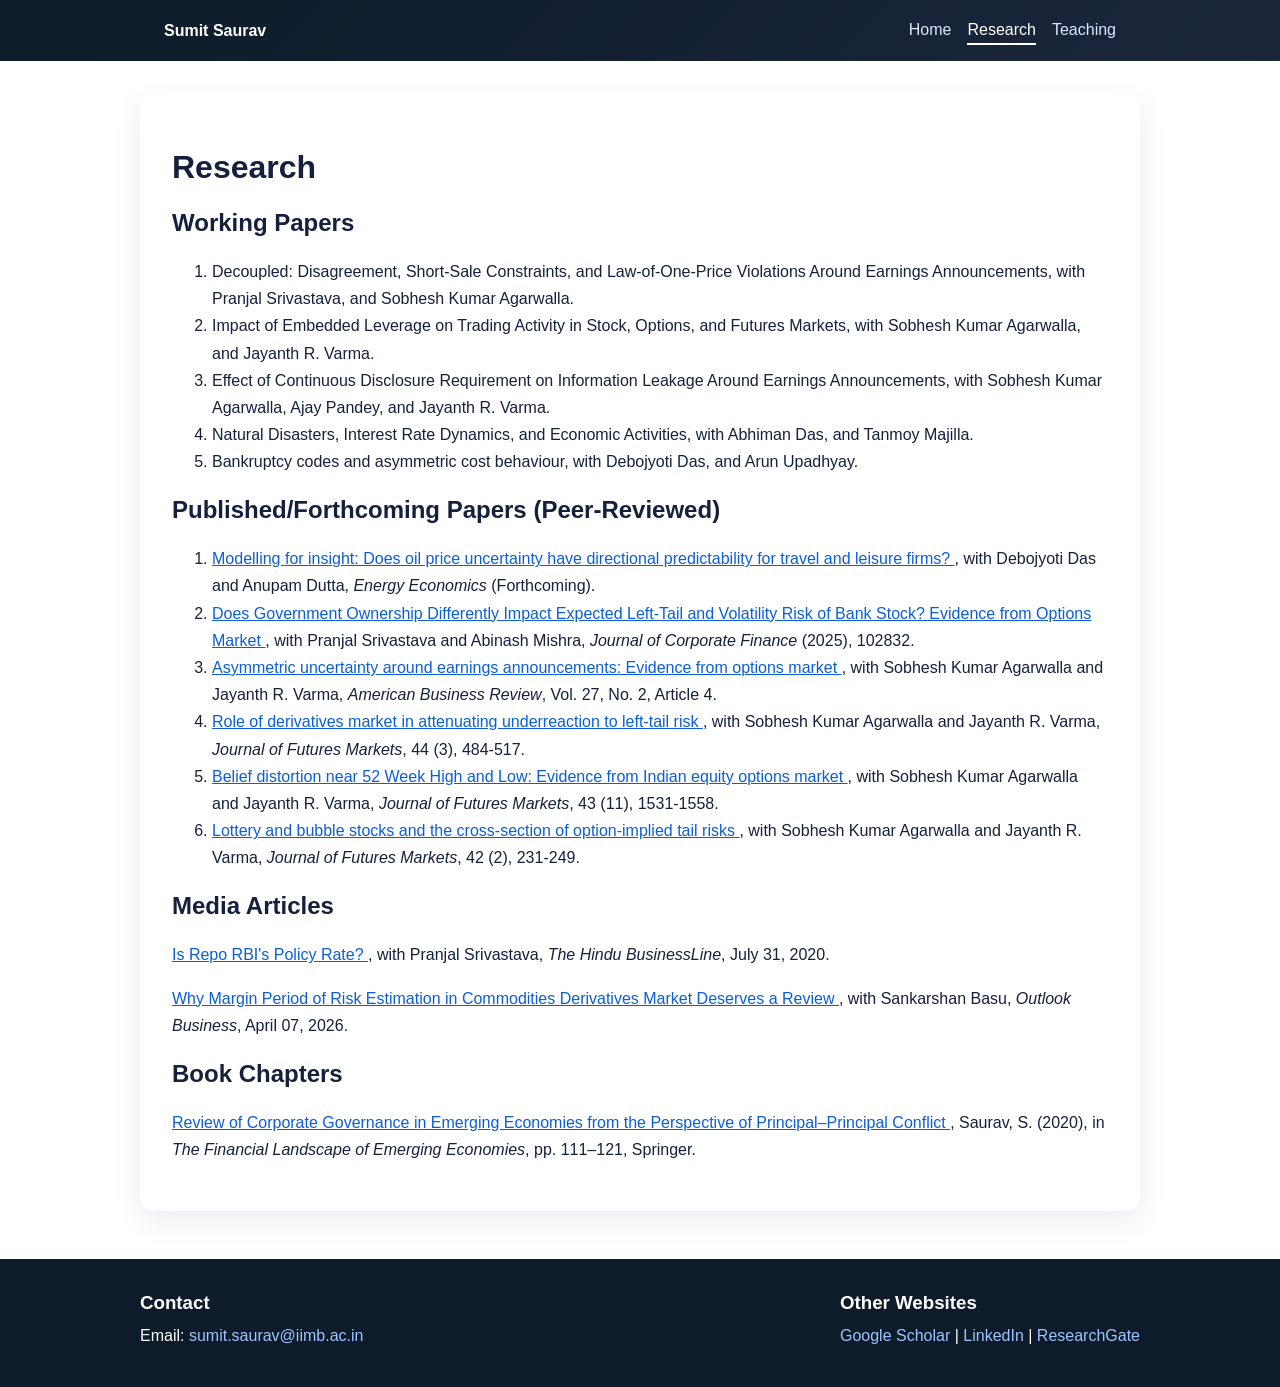
==== research.html @ 0b6259a1 "Update research.html" ====
<!doctype html>
<html lang="en">
<head>
  <meta charset="UTF-8" />
  <meta name="viewport" content="width=device-width, initial-scale=1.0" />
  <title>Sumit Saurav | Research &amp; Consulting</title>
  <meta name="description" content="Research page of Sumit Saurav with working papers and publications." />
  <link rel="stylesheet" href="assets/styles.css" />
</head>
<body>

  <header class="header">
    <nav class="nav">
      <a class="brand" href="index.html">Sumit Saurav</a>
      <div class="nav-links">
        <a href="index.html">Home</a>
        <a class="active" href="research.html">Research </a>
        <a href="teaching.html">Teaching</a>
      </div>
    </nav>
  </header>

  <main class="section">
    <h1>Research </h1>

    <h2>Working Papers</h2>
    <ol>
      <li> Decoupled: Disagreement, Short-Sale Constraints, and Law-of-One-Price Violations Around Earnings Announcements, with Pranjal Srivastava, and Sobhesh Kumar Agarwalla.</li>
      <li>Impact of Embedded Leverage on Trading Activity in Stock, Options, and Futures Markets, with Sobhesh Kumar Agarwalla, and Jayanth R. Varma.</li>
      <li>Effect of Continuous Disclosure Requirement on Information Leakage Around Earnings Announcements, with Sobhesh Kumar Agarwalla, Ajay Pandey, and Jayanth R. Varma.</li>
      <li>Natural Disasters, Interest Rate Dynamics, and Economic Activities, with Abhiman Das, and Tanmoy Majilla.</li>
      <li>Bankruptcy codes and asymmetric cost behaviour, with Debojyoti Das, and Arun Upadhyay.</li>
    </ol>

    <h2>Published/Forthcoming Papers (Peer-Reviewed)</h2>

<ol>

<li>
<a href="https://www.sciencedirect.com/science/article/pii/S0140988325007145" target="_blank">
Modelling for insight: Does oil price uncertainty have directional predictability for travel and leisure firms?
</a>,
with Debojyoti Das and Anupam Dutta,
<em>Energy Economics</em> (Forthcoming).
</li>

<li>
<a href="https://www.sciencedirect.com/science/article/pii/S0929119925001002" target="_blank">
Does Government Ownership Differently Impact Expected Left-Tail and Volatility Risk of Bank Stock? Evidence from Options Market
</a>,
with Pranjal Srivastava and Abinash Mishra,
<em>Journal of Corporate Finance</em> (2025), 102832.
</li>

<li>
<a href="https://digitalcommons.newhaven.edu/americanbusinessreview/vol27/iss2/4/" target="_blank">
Asymmetric uncertainty around earnings announcements: Evidence from options market
</a>,
with Sobhesh Kumar Agarwalla and Jayanth R. Varma,
<em>American Business Review</em>, Vol. 27, No. 2, Article 4.
</li>

<li>
<a href="https://onlinelibrary.wiley.com/doi/10.1002/fut.22478" target="_blank">
Role of derivatives market in attenuating underreaction to left-tail risk
</a>,
with Sobhesh Kumar Agarwalla and Jayanth R. Varma,
<em>Journal of Futures Markets</em>, 44 (3), 484-517.
</li>

<li>
<a href="https://onlinelibrary.wiley.com/doi/full/10.1002/fut.22446" target="_blank">
Belief distortion near 52 Week High and Low: Evidence from Indian equity options market
</a>,
with Sobhesh Kumar Agarwalla and Jayanth R. Varma,
<em>Journal of Futures Markets</em>, 43 (11), 1531-1558.
</li>

<li>
<a href="https://onlinelibrary.wiley.com/doi/10.1002/fut.22263" target="_blank">
Lottery and bubble stocks and the cross-section of option-implied tail risks
</a>,
with Sobhesh Kumar Agarwalla and Jayanth R. Varma,
<em>Journal of Futures Markets</em>, 42 (2), 231-249.
</li>

</ol>

    <h2>Media Articles</h2>

<p>
<a href="https://www.thehindubusinessline.com/opinion/is-repo-rbis-policy-rate/article32242097.ece" target="_blank">
Is Repo RBI's Policy Rate?
</a>,
with Pranjal Srivastava,
<em>The Hindu BusinessLine</em>, July 31, 2020.
</p>

<p>
<a href="https://www.outlookbusiness.com/economy-and-policy/why-margin-period-of-risk-estimation-in-commodities-derivatives-market-deserves-a-review" target="_blank">
Why Margin Period of Risk Estimation in Commodities Derivatives Market Deserves a Review
</a>,
 with Sankarshan Basu,
<em>Outlook Business</em>, April 07, 2026.
</p>
    <h2>Book Chapters</h2>

<p>
<a href="https://link.springer.com/chapter/10.1007/978-3-030-60008-2_8" target="_blank">
Review of Corporate Governance in Emerging Economies from the Perspective of Principal–Principal Conflict
</a>, 
Saurav, S. (2020), in <em>The Financial Landscape of Emerging Economies</em>, 
pp. 111–121, Springer.
</p>
  </main>

  <footer class="footer">
    <div class="footer-content">
      <div>
        <h3>Contact</h3>
        <p>Email: <a href="mailto:sumit.saurav@iimb.ac.in">sumit.saurav@iimb.ac.in</a></p>
      </div>

      <div>
        <h3>Other Websites</h3>
        <p>
          <a href="https://scholar.google.com/citations?user=0EZDq5oAAAAJ&hl=en" target="_blank" rel="noopener noreferrer">Google Scholar</a> |
          <a href="https://www.linkedin.com/in/sumit-saurav-b0028643" target="_blank" rel="noopener noreferrer">LinkedIn</a> |
          <a href="https://www.researchgate.net/profile/Sumit-Saurav-2" target="_blank" rel="noopener noreferrer">ResearchGate</a>
        </p>
      </div>
    </div>
  </footer>

</body>
</html>
---- assets/styles.css ----
:root {
  --bg: #f4f7fb;
  --card: #ffffff;
  --text: #14213d;
  --accent: #0b5ed7;
  --header-bg: linear-gradient(135deg, #0d1b2a, #1b263b);
}

* {
  box-sizing: border-box;
}

body {
  margin: 0;
  font-family: Inter, "Segoe UI", Roboto, Arial, sans-serif;
  color: var(--text);
  background: white;
  line-height: 1.7;
}

header.header {
  background: var(--header-bg);
  color: white;
}

.nav {
  max-width: 1000px;
  margin: 0 auto;
  padding: 1rem 1.5rem;
  display: flex;
  justify-content: space-between;
  align-items: center;
  gap: 1rem;
}

.brand {
  color: white;
  font-weight: 700;
  text-decoration: none;
}

.nav-links {
  display: flex;
  gap: 1rem;
  flex-wrap: wrap;
}

.nav-links a {
  color: #dbe8ff;
  text-decoration: none;
}

.nav-links a.active {
  color: white;
  border-bottom: 2px solid white;
}

.hero-content {
  max-width: 1000px;
  margin: 2.5rem auto;
  padding: 0 1.5rem;
}

.profile {
  display: flex;
  gap: 2rem;
  align-items: flex-start;
}

.profile-photo {
  margin-top: 20px;
}

.profile-photo img {
  width: 150px;
  height: 190px;
  object-fit: cover;
  object-position: center top;
  border-radius: 8px;
  display: block;
}

.profile-text {
  max-width: 700px;
}

h1, h2, h3 {
  line-height: 1.25;
}

.btn {
  display: inline-block;
  padding: 0.55rem 1rem;
  border-radius: 999px;
  border: 1px solid #c4d9ff;
  color: white;
  text-decoration: none;
}

.btn.primary {
  background: var(--accent);
  border-color: var(--accent);
}

.hero-actions {
  display: flex;
  gap: 0.75rem;
  margin-top: 1rem;
  flex-wrap: wrap;
}

.section {
  max-width: 1000px;
  margin: 2rem auto;
  padding: 2rem;
  border-radius: 14px;
  background: var(--card);
  box-shadow: 0 10px 30px rgba(10, 30, 90, 0.08);
}

.footer {
  margin-top: 3rem;
  padding: 2rem 1.5rem;
  background: #0d1b2a;
  color: white;
}

.footer-content {
  max-width: 1000px;
  margin: 0 auto;
  display: flex;
  justify-content: space-between;
  gap: 2rem;
  flex-wrap: wrap;
}

.footer h3 {
  margin-top: 0;
  margin-bottom: 0.5rem;
}

.footer p {
  margin: 0.35rem 0;
}

.footer a {
  color: #9ec5ff;
  text-decoration: none;
}

a {
  color: var(--accent);
}

@media (max-width: 700px) {
  .nav {
    flex-direction: column;
    align-items: flex-start;
  }

  .profile {
    flex-direction: column;
    align-items: flex-start;
  }

  .profile-photo {
    margin-top: 0;
  }
  html, body {
  height: 100%;
}

body {
  display: flex;
  flex-direction: column;
}

main {
  flex: 1;
}
}
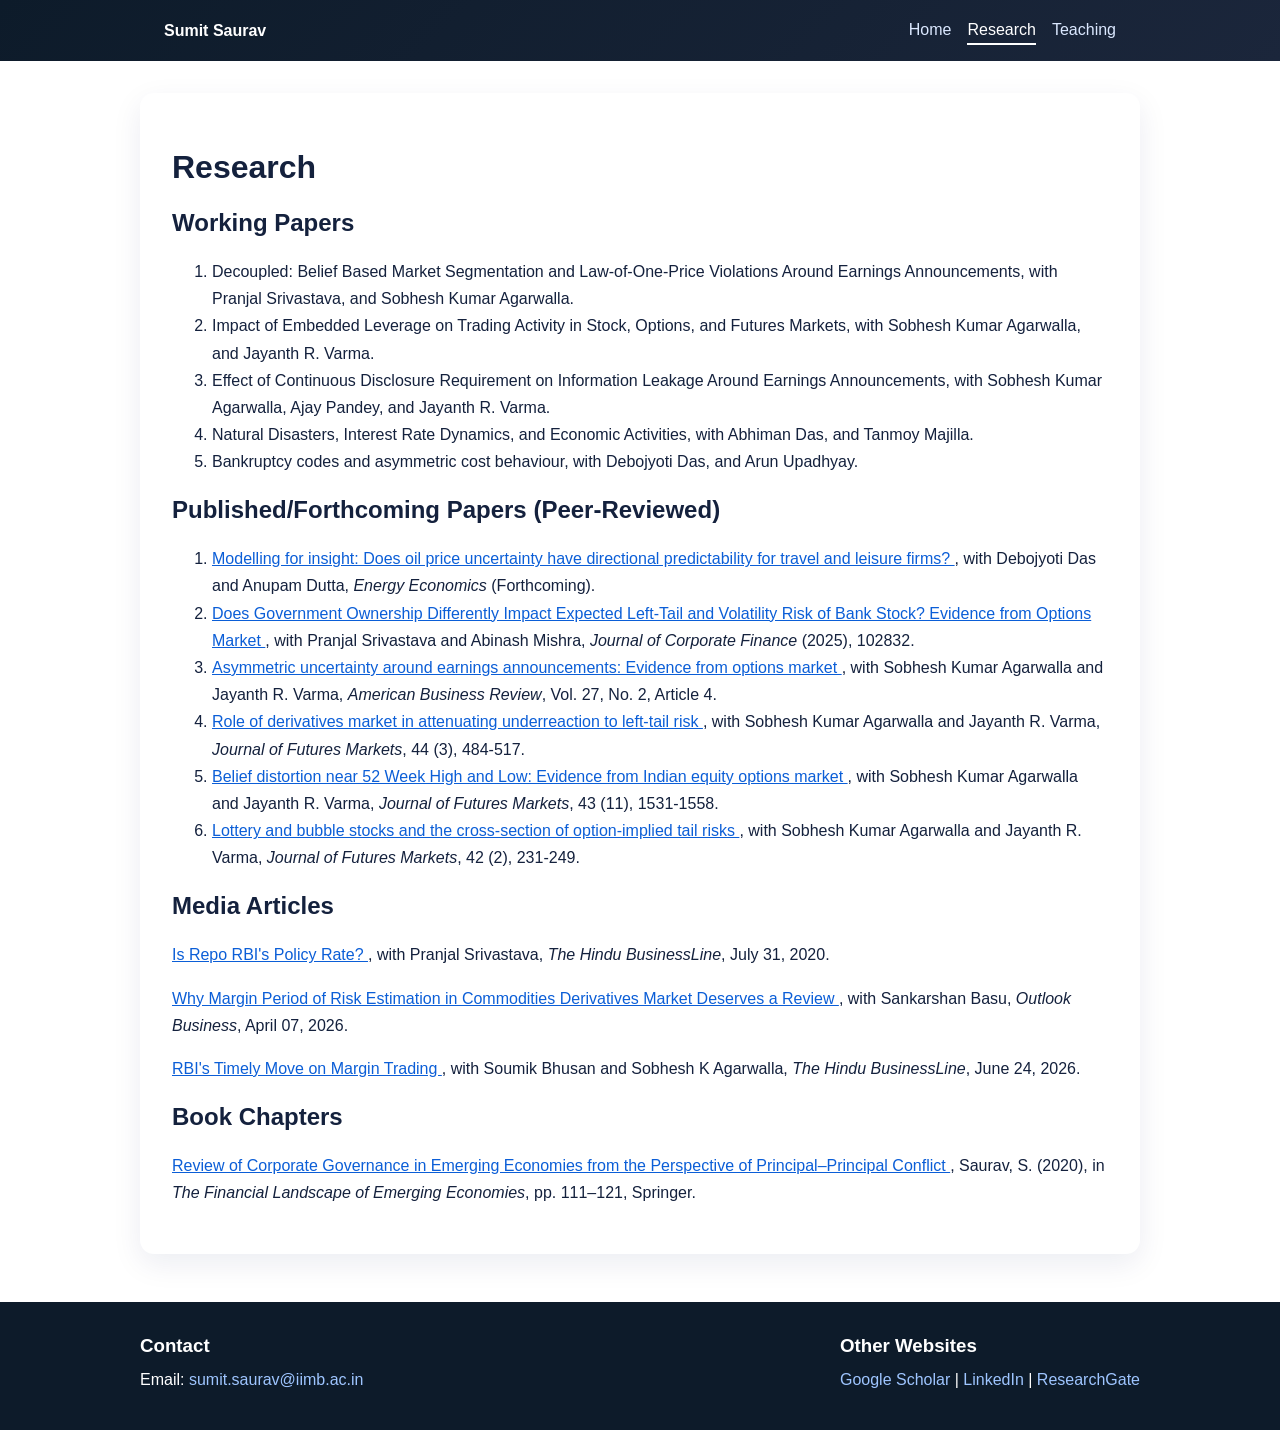
==== commit ce35ca54: "Update research papers and add new references" ====
--- a/research.html
+++ b/research.html
@@ -25,7 +25,7 @@
 
     <h2>Working Papers</h2>
     <ol>
-      <li> Decoupled: Disagreement, Short-Sale Constraints, and Law-of-One-Price Violations Around Earnings Announcements, with Pranjal Srivastava, and Sobhesh Kumar Agarwalla.</li>
+      <li> Decoupled: Belief Based Market Segmentation and Law-of-One-Price Violations Around Earnings Announcements, with Pranjal Srivastava, and Sobhesh Kumar Agarwalla.</li>
       <li>Impact of Embedded Leverage on Trading Activity in Stock, Options, and Futures Markets, with Sobhesh Kumar Agarwalla, and Jayanth R. Varma.</li>
       <li>Effect of Continuous Disclosure Requirement on Information Leakage Around Earnings Announcements, with Sobhesh Kumar Agarwalla, Ajay Pandey, and Jayanth R. Varma.</li>
       <li>Natural Disasters, Interest Rate Dynamics, and Economic Activities, with Abhiman Das, and Tanmoy Majilla.</li>
@@ -103,6 +103,13 @@
  with Sankarshan Basu,
 <em>Outlook Business</em>, April 07, 2026.
 </p>
+<p>
+<a href="https://www.thehindubusinessline.com/opinion/rbis-timely-move-on-margin-trading/article71138662.ece" target="_blank">
+RBI's Timely Move on Margin Trading
+</a>,
+ with Soumik Bhusan and Sobhesh K Agarwalla,
+<em>The Hindu BusinessLine</em>, June 24, 2026.
+</p> 
     <h2>Book Chapters</h2>
 
 <p>
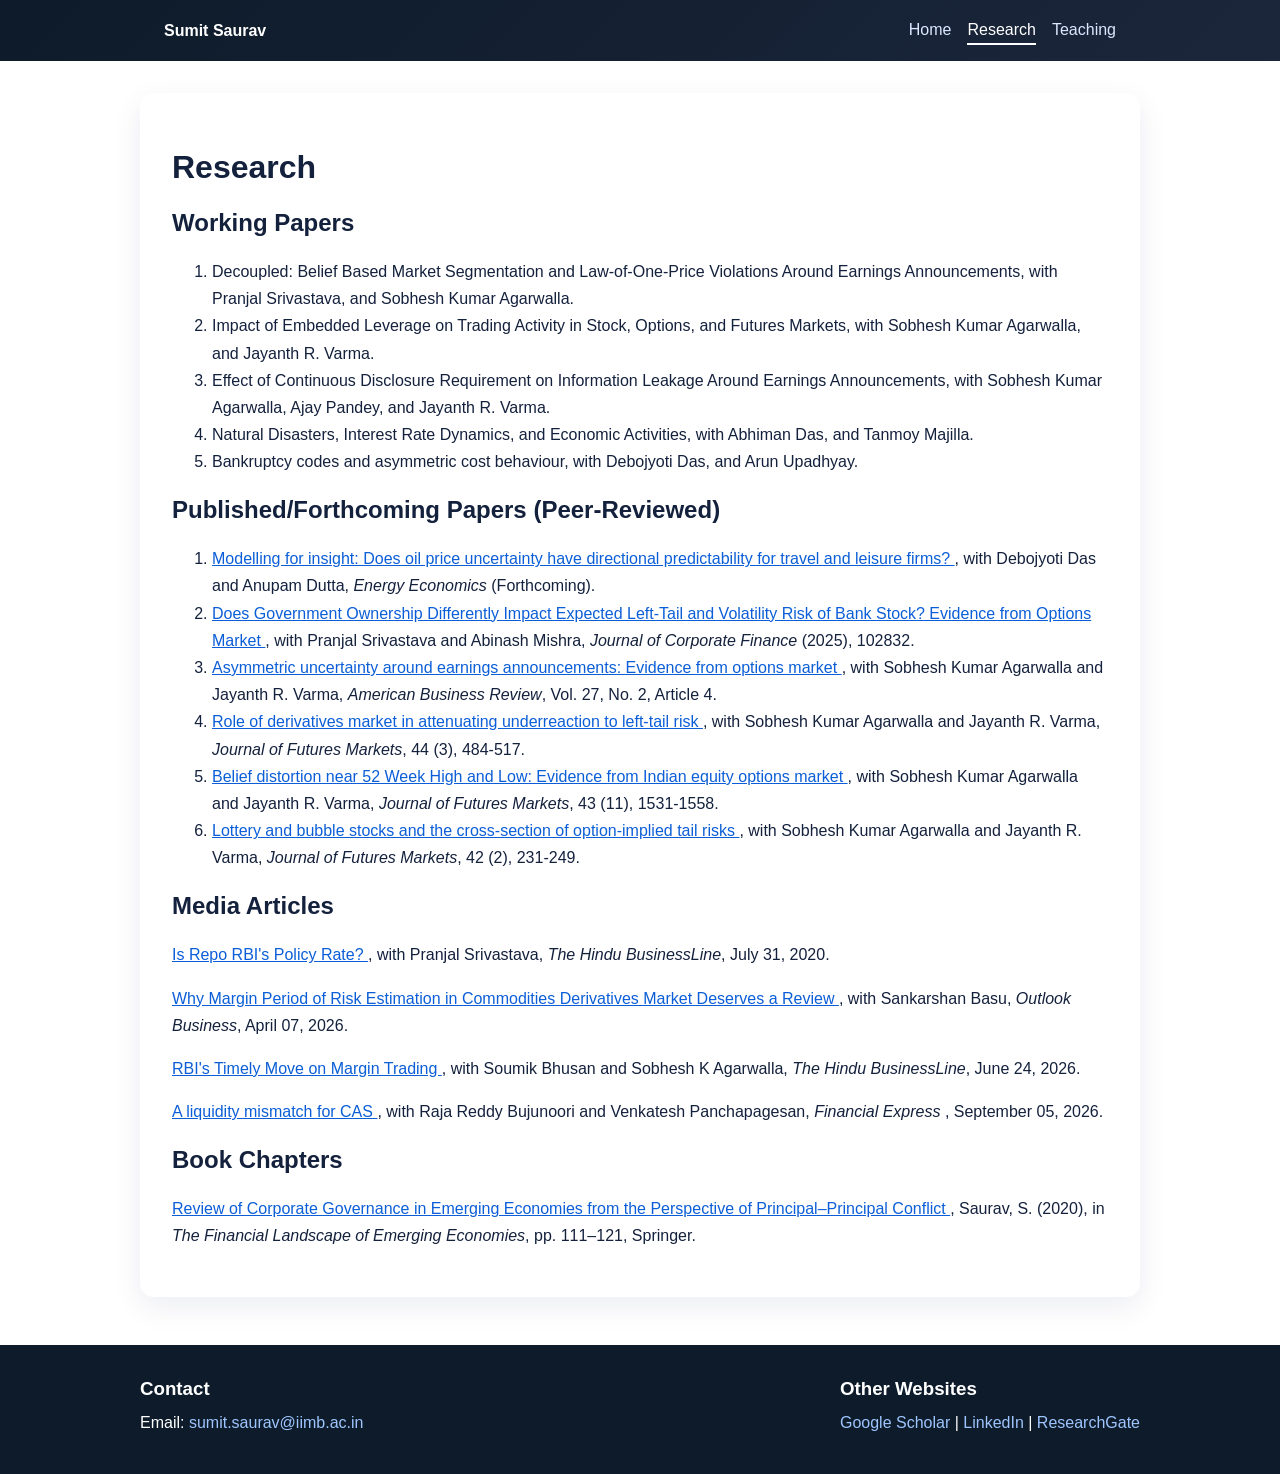
==== commit faeac942: "Add new article references to research.html" ====
--- a/research.html
+++ b/research.html
@@ -110,6 +110,13 @@
  with Soumik Bhusan and Sobhesh K Agarwalla,
 <em>The Hindu BusinessLine</em>, June 24, 2026.
 </p> 
+  </p>
+    <a href = "https://www.financialexpress.com/opinion/a-liquidity-mismatch-for-cas/4332248/">
+    A liquidity mismatch for CAS
+      </a>,
+ with Raja Reddy Bujunoori and Venkatesh Panchapagesan,
+<em> Financial Express </em>, September 05, 2026.
+    
     <h2>Book Chapters</h2>
 
 <p>
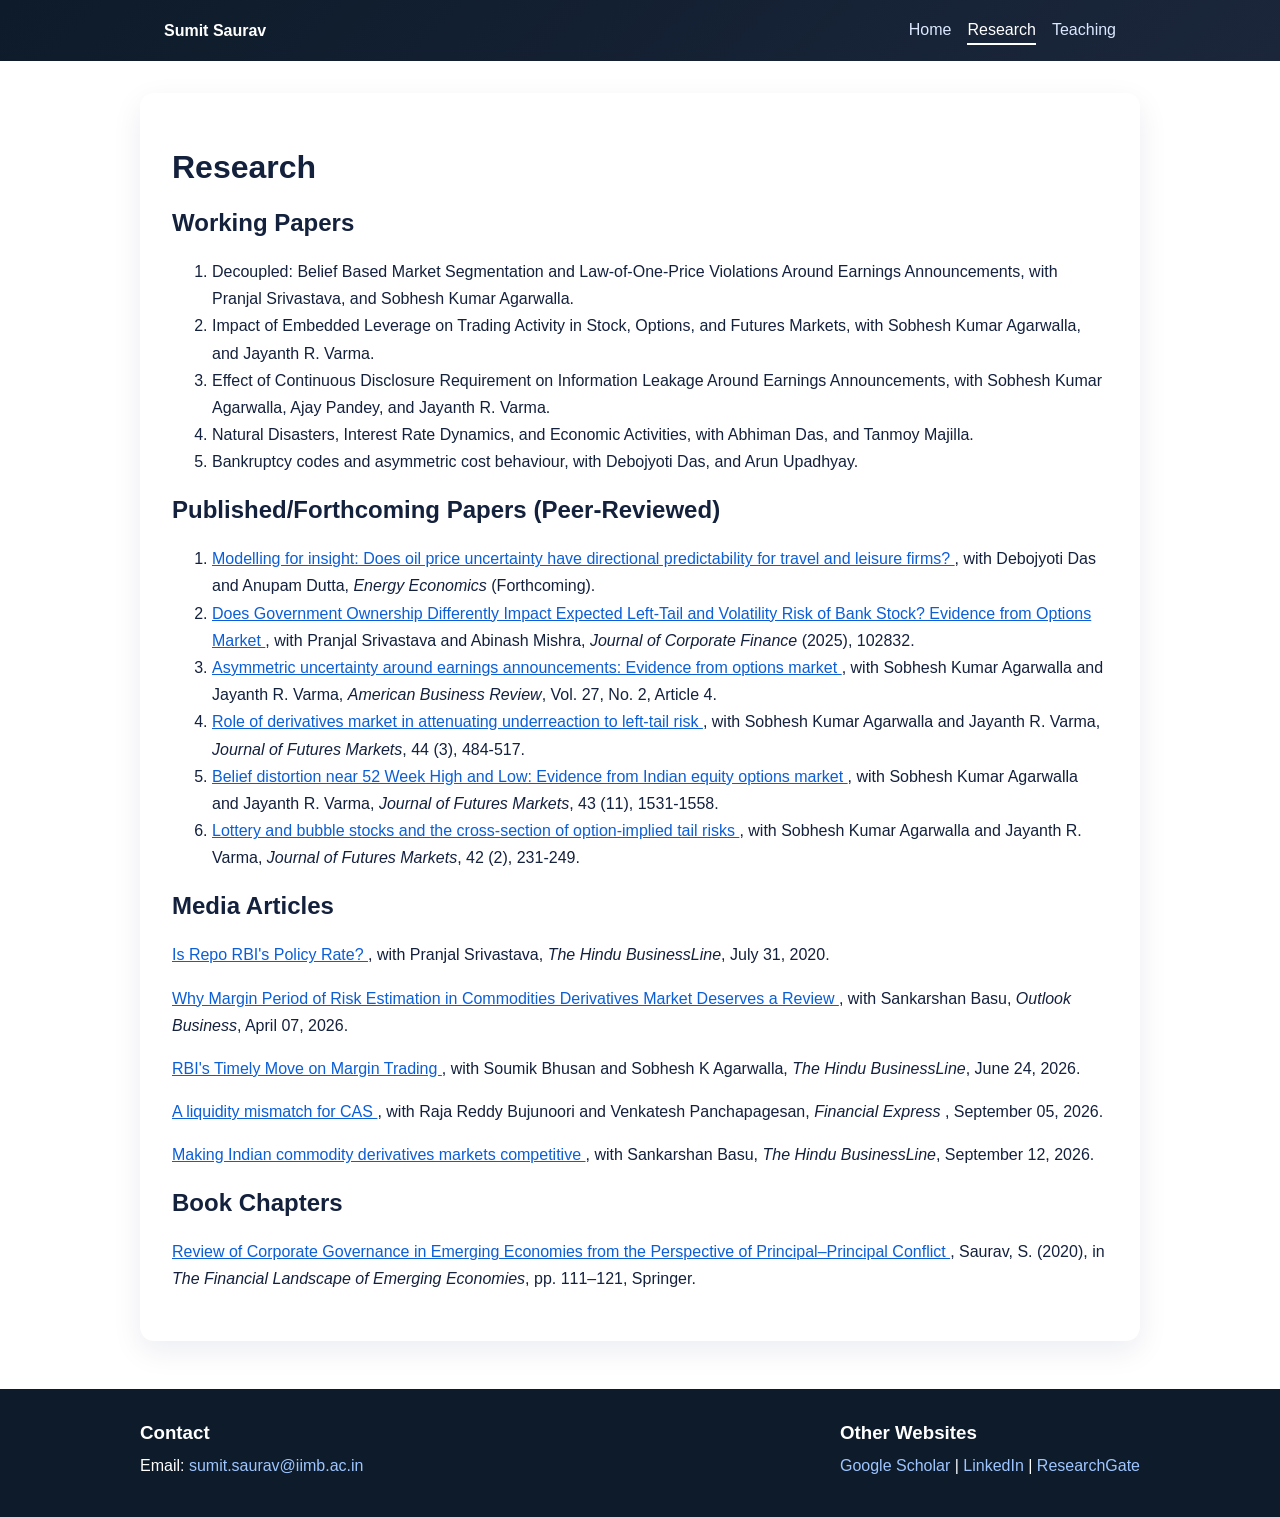
==== commit dc727abc: "Add references to new articles in research.html" ====
--- a/research.html
+++ b/research.html
@@ -116,6 +116,13 @@
       </a>,
  with Raja Reddy Bujunoori and Venkatesh Panchapagesan,
 <em> Financial Express </em>, September 05, 2026.
+</p>
+      </p>
+    <a href = "https://www.thehindubusinessline.com/markets/commodities/making-indian-commodity-derivatives-markets-competitive/article71457354.ece">
+    Making Indian commodity derivatives markets competitive
+      </a>,
+ with Sankarshan Basu,
+<em> The Hindu BusinessLine</em>, September 12, 2026.
     
     <h2>Book Chapters</h2>
 
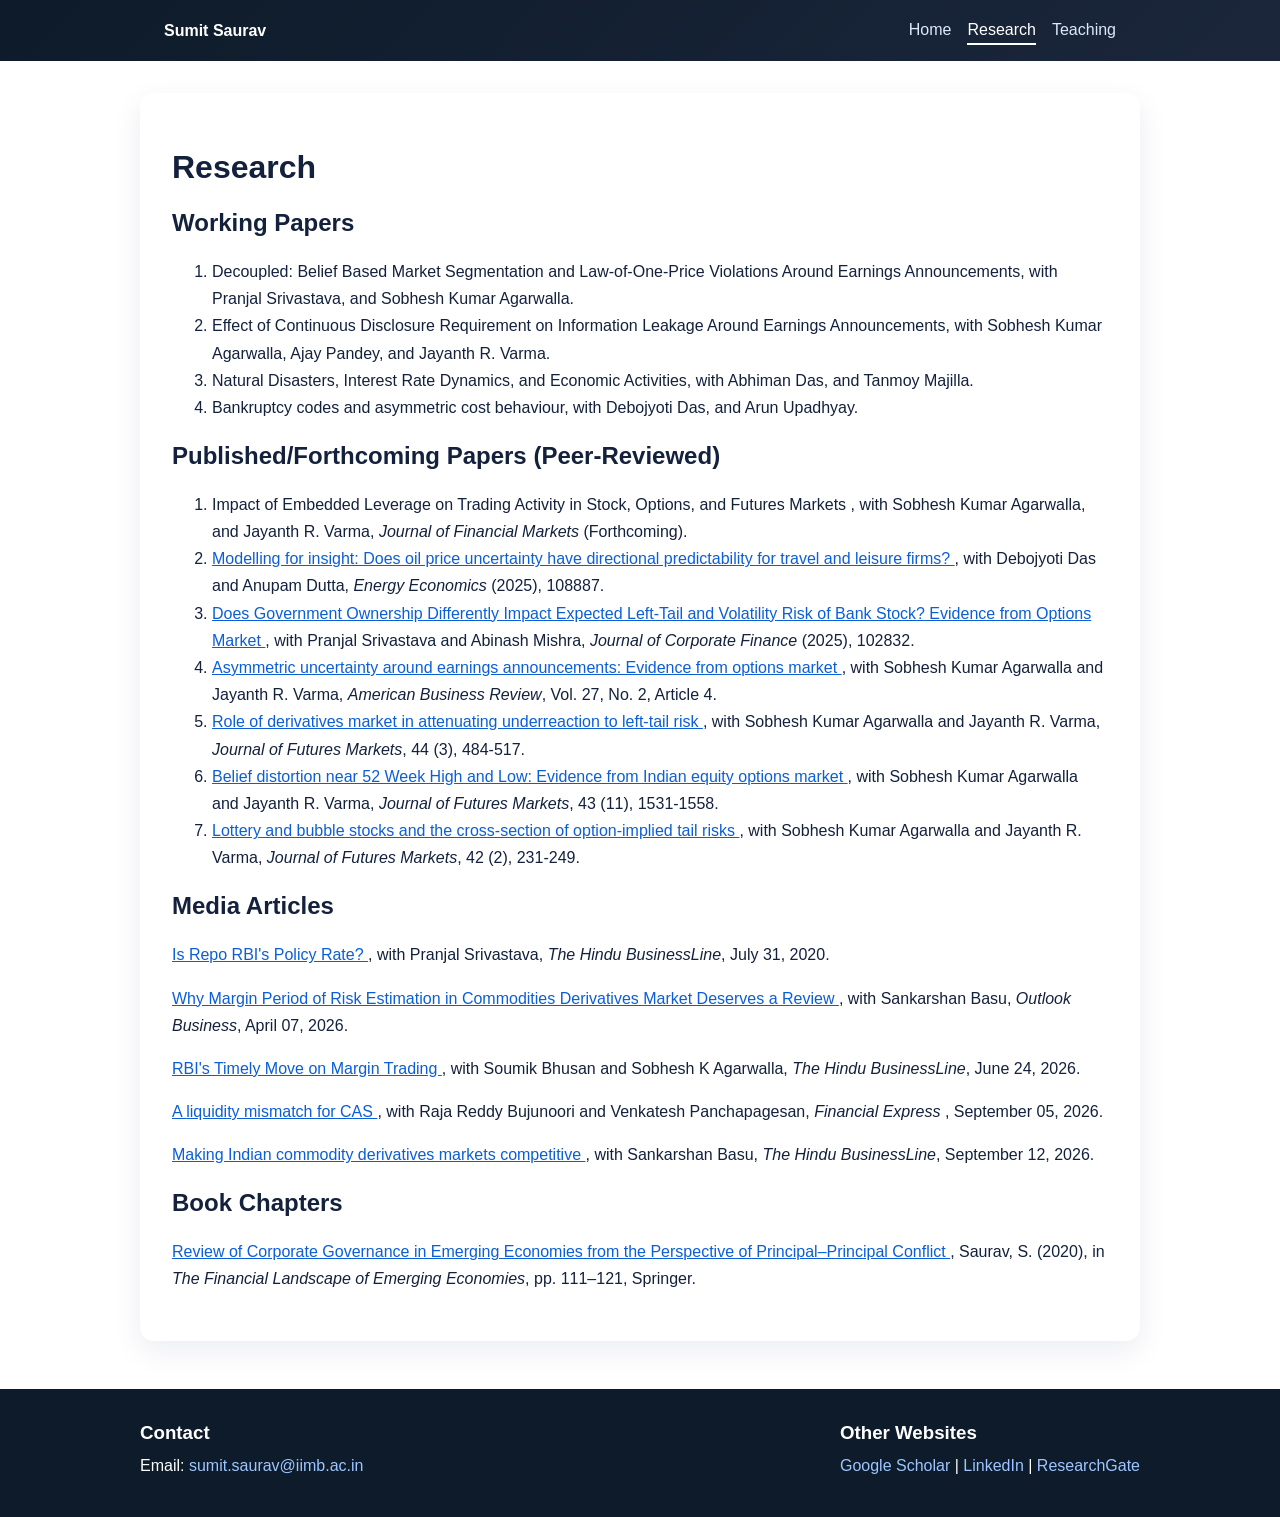
==== commit acdb23fd: "Update research papers list in research.html Added a working paper and updated the publication detai" ====
--- a/research.html
+++ b/research.html
@@ -26,7 +26,6 @@
     <h2>Working Papers</h2>
     <ol>
       <li> Decoupled: Belief Based Market Segmentation and Law-of-One-Price Violations Around Earnings Announcements, with Pranjal Srivastava, and Sobhesh Kumar Agarwalla.</li>
-      <li>Impact of Embedded Leverage on Trading Activity in Stock, Options, and Futures Markets, with Sobhesh Kumar Agarwalla, and Jayanth R. Varma.</li>
       <li>Effect of Continuous Disclosure Requirement on Information Leakage Around Earnings Announcements, with Sobhesh Kumar Agarwalla, Ajay Pandey, and Jayanth R. Varma.</li>
       <li>Natural Disasters, Interest Rate Dynamics, and Economic Activities, with Abhiman Das, and Tanmoy Majilla.</li>
       <li>Bankruptcy codes and asymmetric cost behaviour, with Debojyoti Das, and Arun Upadhyay.</li>
@@ -35,13 +34,17 @@
     <h2>Published/Forthcoming Papers (Peer-Reviewed)</h2>
 
 <ol>
-
+<li>
+Impact of Embedded Leverage on Trading Activity in Stock, Options, and Futures Markets
+</a>,  
+with Sobhesh Kumar Agarwalla, and Jayanth R. Varma, <em>Journal of Financial Markets </em> (Forthcoming).
+  
 <li>
 <a href="https://www.sciencedirect.com/science/article/pii/S0140988325007145" target="_blank">
 Modelling for insight: Does oil price uncertainty have directional predictability for travel and leisure firms?
 </a>,
 with Debojyoti Das and Anupam Dutta,
-<em>Energy Economics</em> (Forthcoming).
+<em>Energy Economics</em> (2025), 108887.
 </li>
 
 <li>
@@ -117,7 +120,7 @@
  with Raja Reddy Bujunoori and Venkatesh Panchapagesan,
 <em> Financial Express </em>, September 05, 2026.
 </p>
-      </p>
+      <p>
     <a href = "https://www.thehindubusinessline.com/markets/commodities/making-indian-commodity-derivatives-markets-competitive/article71457354.ece">
     Making Indian commodity derivatives markets competitive
       </a>,
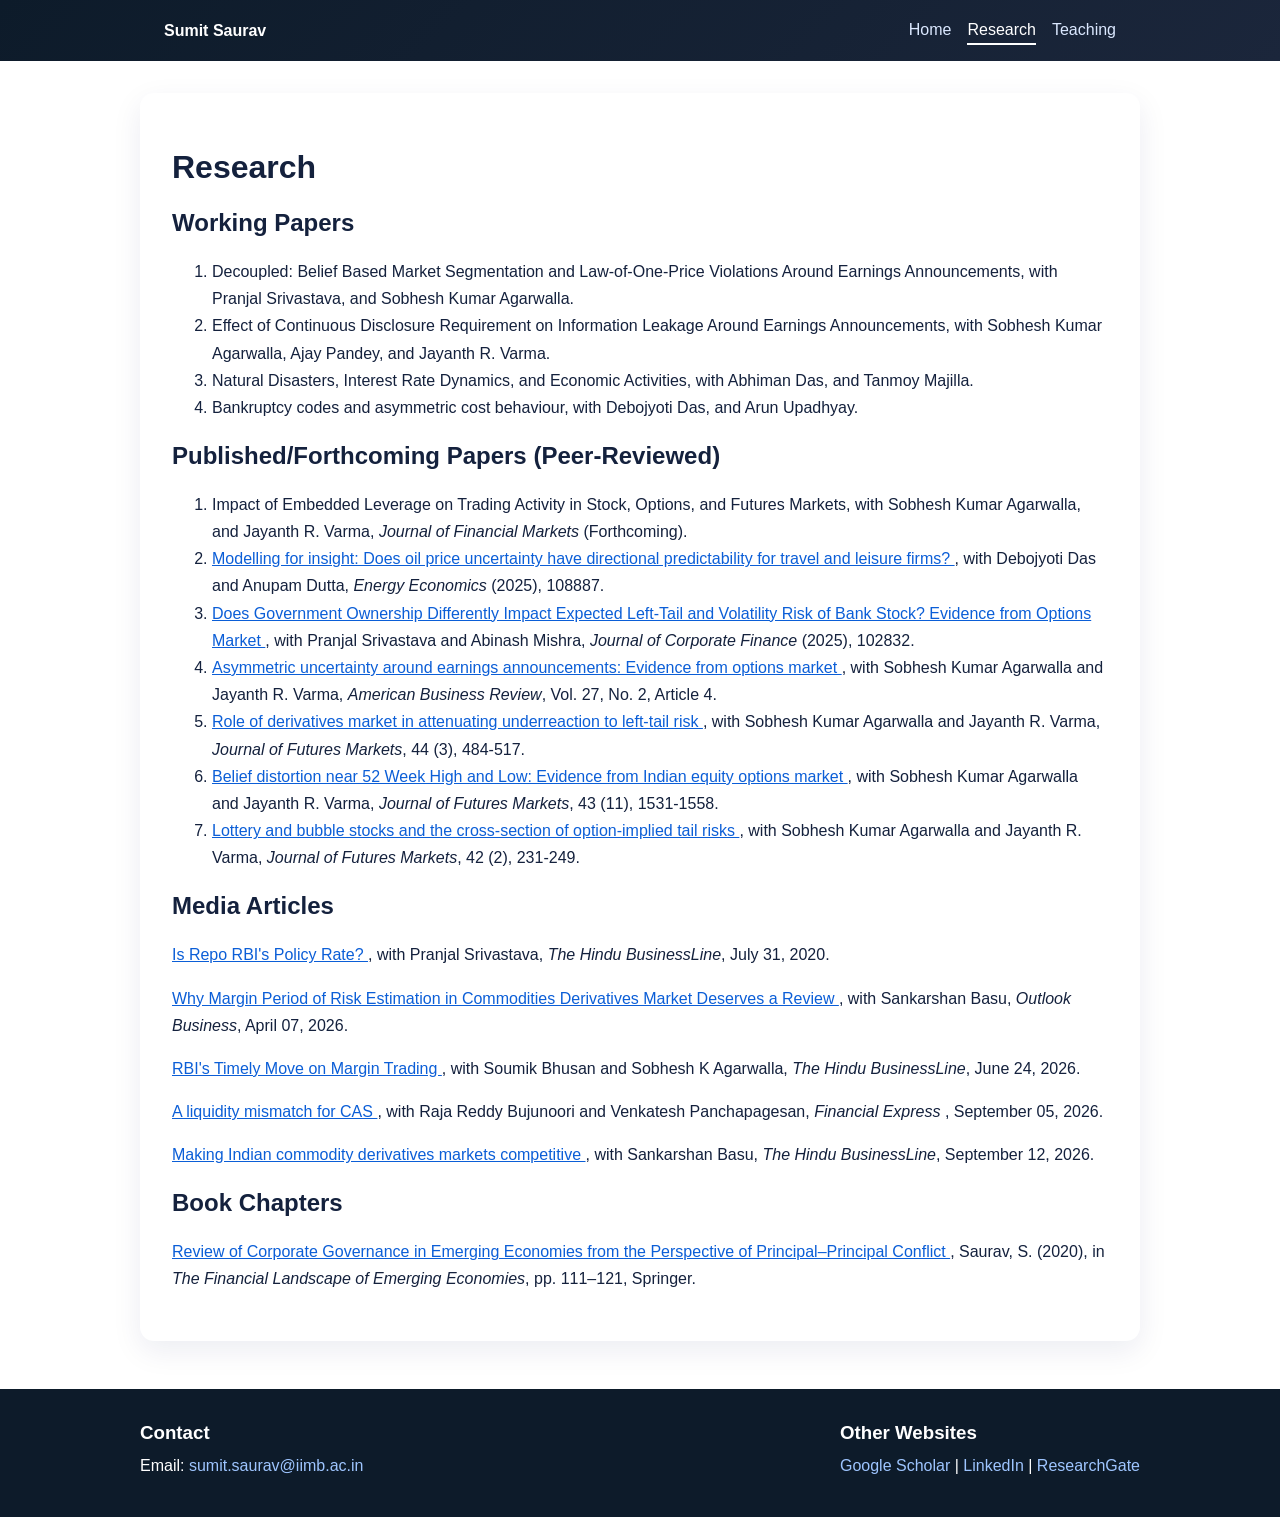
==== commit 2233ca9c: "Fix formatting for published paper entry Updated the formatting of a published paper entry in the re" ====
--- a/research.html
+++ b/research.html
@@ -35,8 +35,8 @@
 
 <ol>
 <li>
-Impact of Embedded Leverage on Trading Activity in Stock, Options, and Futures Markets
-</a>,  
+Impact of Embedded Leverage on Trading Activity in Stock, Options, and Futures Markets,
+</a>  
 with Sobhesh Kumar Agarwalla, and Jayanth R. Varma, <em>Journal of Financial Markets </em> (Forthcoming).
   
 <li>
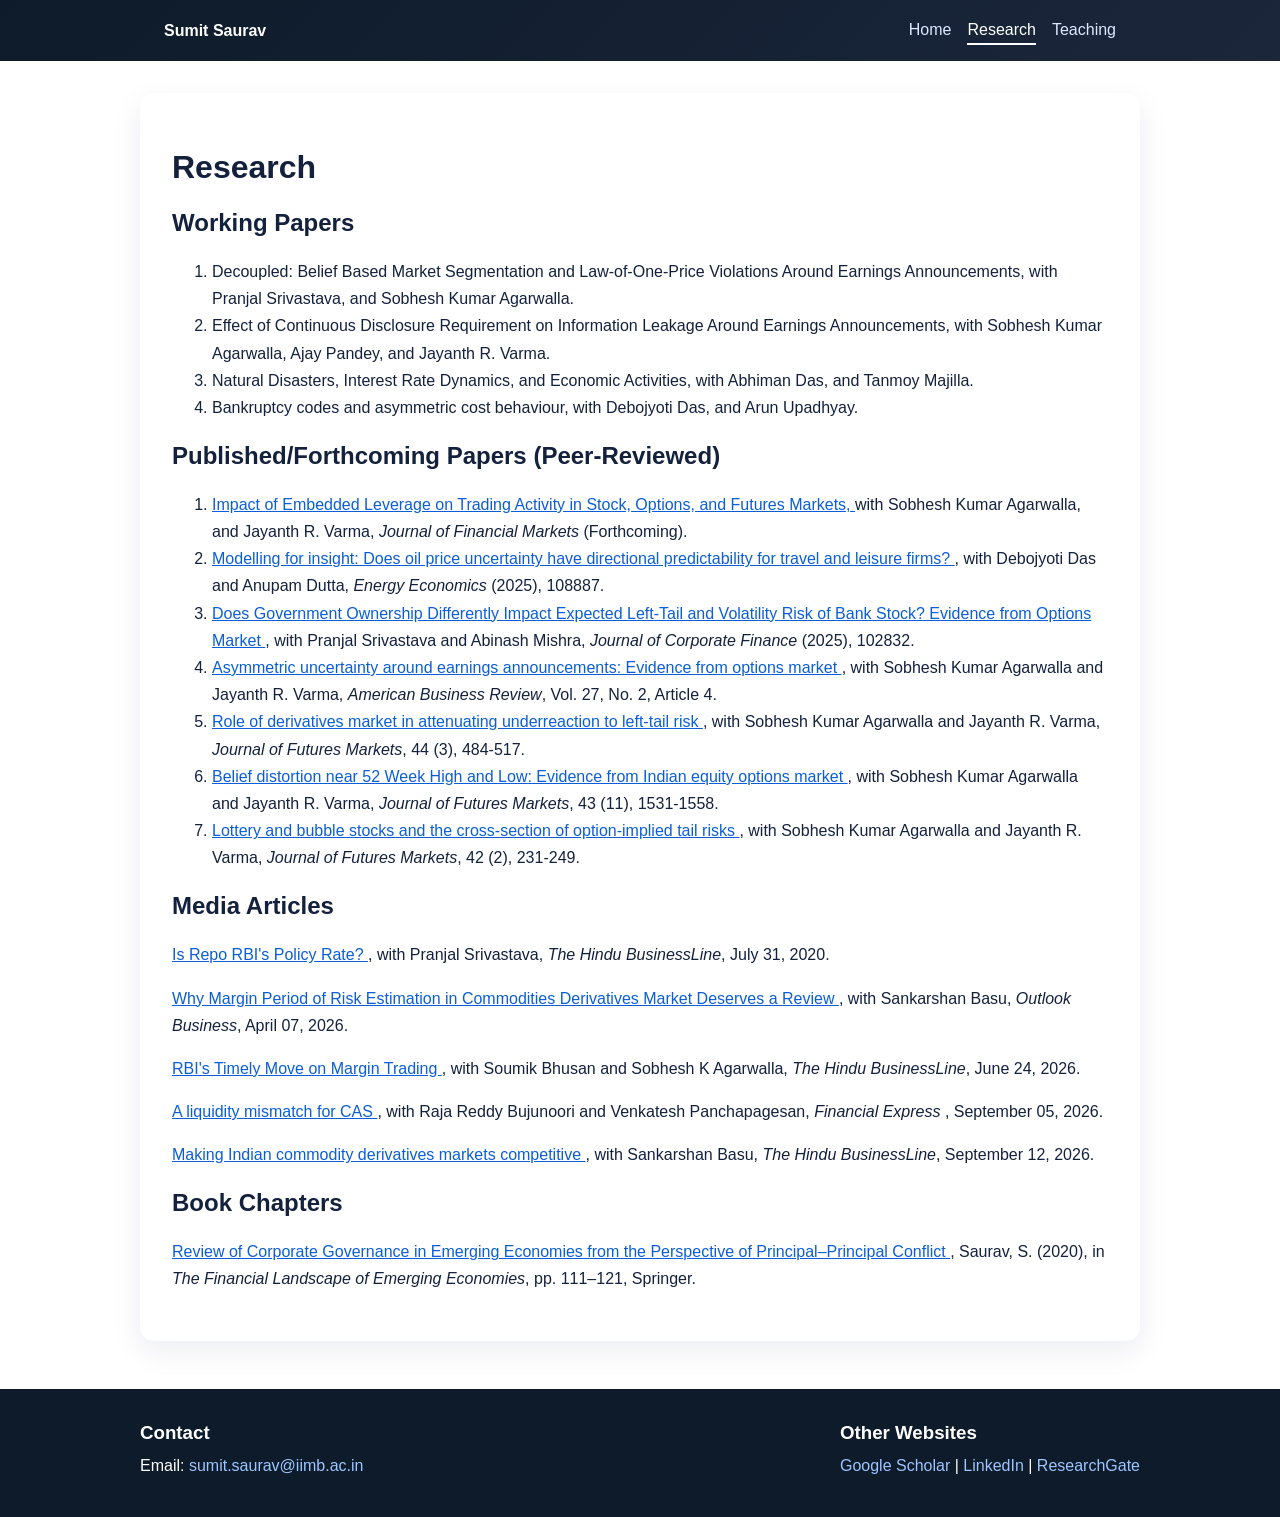
==== commit 6463fb48: "Add link to forthcoming paper in research.html" ====
--- a/research.html
+++ b/research.html
@@ -35,6 +35,7 @@
 
 <ol>
 <li>
+<a href="https://www.sciencedirect.com/science/article/pii/S1386418126000522" target="_blank">  
 Impact of Embedded Leverage on Trading Activity in Stock, Options, and Futures Markets,
 </a>  
 with Sobhesh Kumar Agarwalla, and Jayanth R. Varma, <em>Journal of Financial Markets </em> (Forthcoming).
